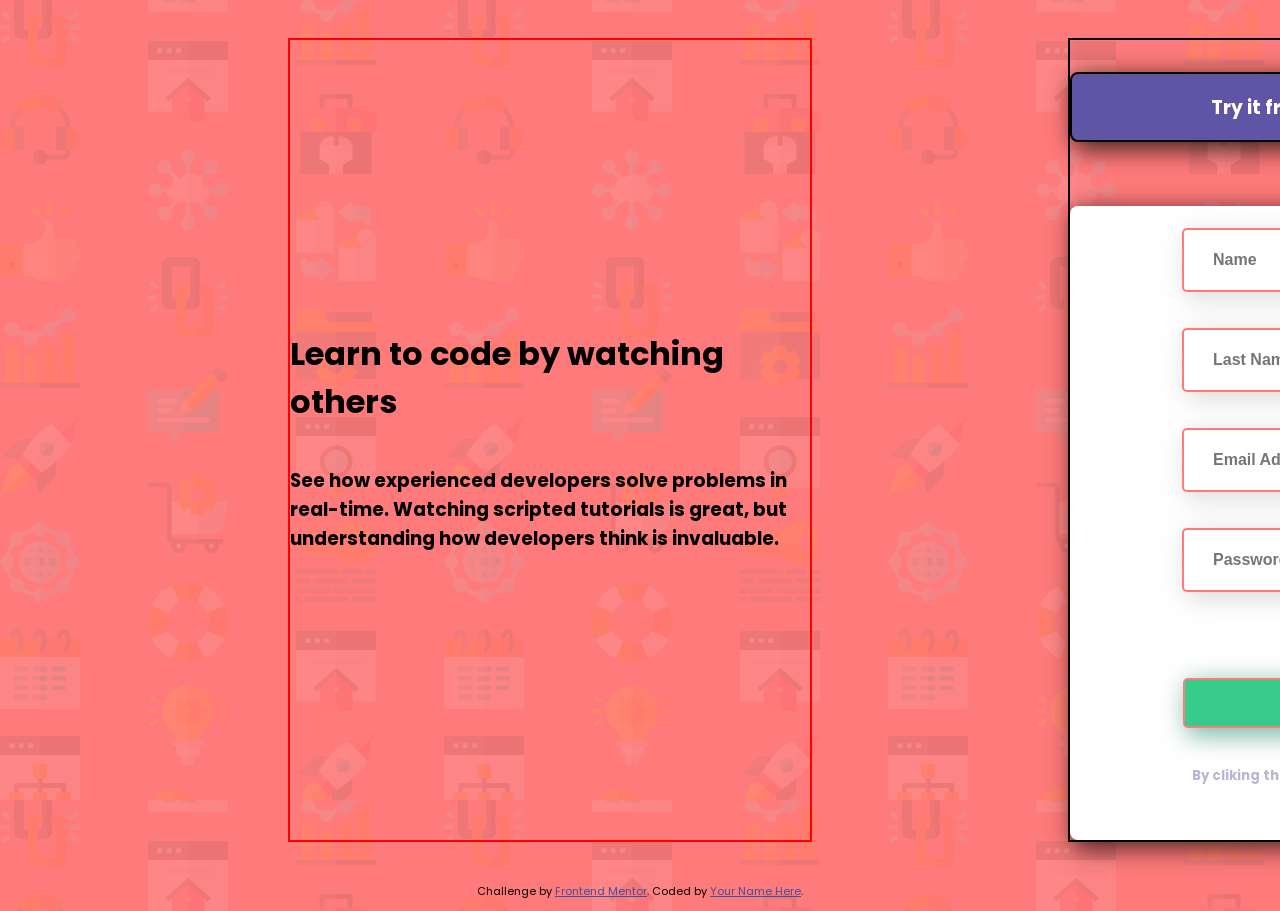
==== index.html @ 23be3fe3 "First commit. Values of form , printed in consola with JS" ====
<!DOCTYPE html>
<html lang="en">

<head>
  <meta charset="UTF-8">
  <meta name="viewport" content="width=device-width, initial-scale=1.0">
  <!-- displays site properly based on user's device -->
  <link
    href="https://fonts.googleapis.com/css2?family=Poppins:ital,wght@0,100;0,200;0,300;0,400;0,500;0,600;0,700;0,800;0,900;1,100;1,200;1,300;1,400;1,500;1,600;1,700;1,800;1,900&display=swap"
    rel="stylesheet">
  <link rel="icon" type="image/png" sizes="32x32" href="./images/favicon-32x32.png">
  <!-- <link rel="stylesheet" href="Css/reset.css"> -->
  <link rel="stylesheet" href="Css/styles.css">

  <!-- CARGAMOS SCRIPTS JS -->
   <script src="JS/main.js"></script>

  <title>Frontend Mentor | Intro component with sign up form</title>

  <!-- Feel free to remove these styles or customise in your own stylesheet 👍 -->
  <style>
    .attribution {
      font-size: 11px;
      text-align: center;
    }

    .attribution a {
      color: hsl(228, 45%, 44%);
    }
  </style>
</head>

<body>
  <main>
    <div class="container">

      <div class="section__left">
        <div class="left__container">
          <h1 class="left__container-title">
            Learn to code by watching others
          </h1>


          <div class="left__container-subtitle">
            <h3 class="left__container-subtitle">
              See how experienced developers solve problems in real-time. Watching scripted tutorials is great,
              but understanding how developers think is invaluable.
            </h3>
          </div>
        </div>
      </div>


      <div class="section__right">
        <div class="right__container">
          <div class="right__container-header">
            <h3 class="right__-title">Try it free 7 days then $20/month. Thereafter</h3>
          </div>
          <div class=" right__container-form">
            
            <form id="formulario" method="post">
             
              <div class="form__input">
                <label for="name"></label>
                <input type="text"  id="name" placeholder="Name" autocomplete="name" required>
                <div class="name__error-container">
                  <span class="error-message" id="nameError">First Name cannot be empty</span>
                </div>
                <div class="error-icon">
                  <img src="images/icon-error.svg">
                </div>
              </div>

              <div class="form__input">
                <label for="lastname"></label>
                <input type="text" id="lastname" placeholder="Last Name" autocomplete="family-name" required>
                <div class="name__error-container">
                  <span class="error-message" id="LastnameError">Last Name cannot be empty</span>
                </div>
                <div class="error-icon">
                  <img src="images/icon-error.svg">
                </div>
              </div>

              <div class="form__input">
                <label for="email"></label>
                <input type="email" id="email" placeholder="Email Address" autocomplete="email" required>
                <div class="name__error-container">
                  <span class="error-message" id="emailError">Looks like this is not an email</span>
                </div>
                <div class="error-icon">
                  <img src="images/icon-error.svg">
                </div>
              </div>

              <div class="form__input">
                <label for="password"></label>
                <input type="password" id="password" placeholder="Password" autocomplete="new-password" required>
                <div class="name__error-container">
                  <span class="error-message" id="passwordError">Password cannot be empty</span>
                </div>
                <div class="error-icon">
                  <img src="images/icon-error.svg">
                </div>
              </div>

              <div class="form__button">
                <button class="button-validate" type="submit" value="submit">Claim your free trial</button>
              </div>

              <div class="form__footer">
                <h5>By cliking the button you are agreeing to our <a><span style="color: red;">Terms and
                      Services</span></a></h5>
              </div>
            </form>
          </div>

        </div>

      </div>

    </div>

    <div>
      <footer>
        <p class="attribution">
          Challenge by <a href="https://www.frontendmentor.io?ref=challenge" target="_blank">Frontend Mentor</a>.
          Coded by <a href="#">Your Name Here</a>.
        </p>

      </footer>
  </main>


</body>

</html>
---- Css/styles.css ----
/* TODO: INCLUIR ARCHIVO RESET.CSS / SEPARAR SECCIONES EN CSS */
/* TODO : MIRAR SCROOL INFERIOR */
body {
    background-color: hsl(0, 100%, 74%);
    background-image: url(../images/bg-intro-desktop.png);
    font-family: poppins, Arial, Helvetica, sans-serif;
}

main {
    max-width: 1440px;
}

.container {
    display: flex;
    flex-direction: row;
    margin-left: 250px;
}

.section__left {
    min-width: 720px;
    height: 800px;
    padding: 30px;
}

.left__container {
    max-width: 520px;
    min-height: 800px;
    display: flex;
    flex-direction: column;
    justify-content: center;
    align-items: ce;
    border: 2px red solid;
}

.section__right {
    min-width: 720px;
    padding: 30px;
}

.right__container {
    display: flex;
    flex-direction: column;
    max-width: 720px;
    height: 800px;
    border: 2px solid black;
}

.right__container-header {
    width: 100%;
    background-color: hsl(248, 32%, 49%);
    box-shadow: 5px 6px 24px 2px rgba(0,0,0,0.72);
    border: 2px solid black;
    text-align: center;
    color: white;
    border-radius: 0.5rem;
    margin-top: 2rem;
}

.right__container-form {
    background-color: hsl(0, 0%, 100%);
    box-shadow: 5px 6px 24px 2px rgba(0,0,0,0.72);
    margin-top: 4rem;
    border-radius: 0.5rem;
    padding: 2rem;
    height: 100%;

}

.form__input {
    margin-top: -50px;
    margin-left: 40px;
}


input {
    margin: 40px;
    padding: 5px;
    width: 490px;
    height: 50px;
    margin-bottom: 15px;
    border: 2px solid hsl(0, 100%, 74%);
    box-shadow: 5px 6px 24px 2px rgba(211, 208, 208, 0.72);
    border-radius: 5px;
}

::placeholder{
    font-size: 1rem;
    font-weight: bold;
    padding: 1.5rem;
}


.error-message {
    position: relative;
    display: none;
    color: red;
    left: 310px;
    bottom: 10px;
    margin-right: 0;
}

.error-icon {
    /* display: none; */
    position: relative;
    left: 500px;
    bottom: 83px;

}


.form__button{
    display: flex;
    justify-content: center;
}
button {
    text-transform: uppercase;
    font-size: 1.2rem;
    color: aliceblue;
    font-weight: 800;
    background-color: hsl(154, 59%, 51%);
    box-shadow: 5px 6px 24px 2px rgba(79, 158, 128, 0.72);
    margin: 40px;
    padding: 5px;
    width: 490px;
    height: 50px;
    margin-bottom: 15px;
    border: 2px solid hsl(0, 100%, 74%);
    border-radius: 5px;
}

.form__footer {
    color:hsl(246, 25%, 77%);
    font-weight: lighter;
    text-align: center;
}

.form__footer a:hover, button:hover {
    cursor: pointer;
    background-color: yellowgreen;
}
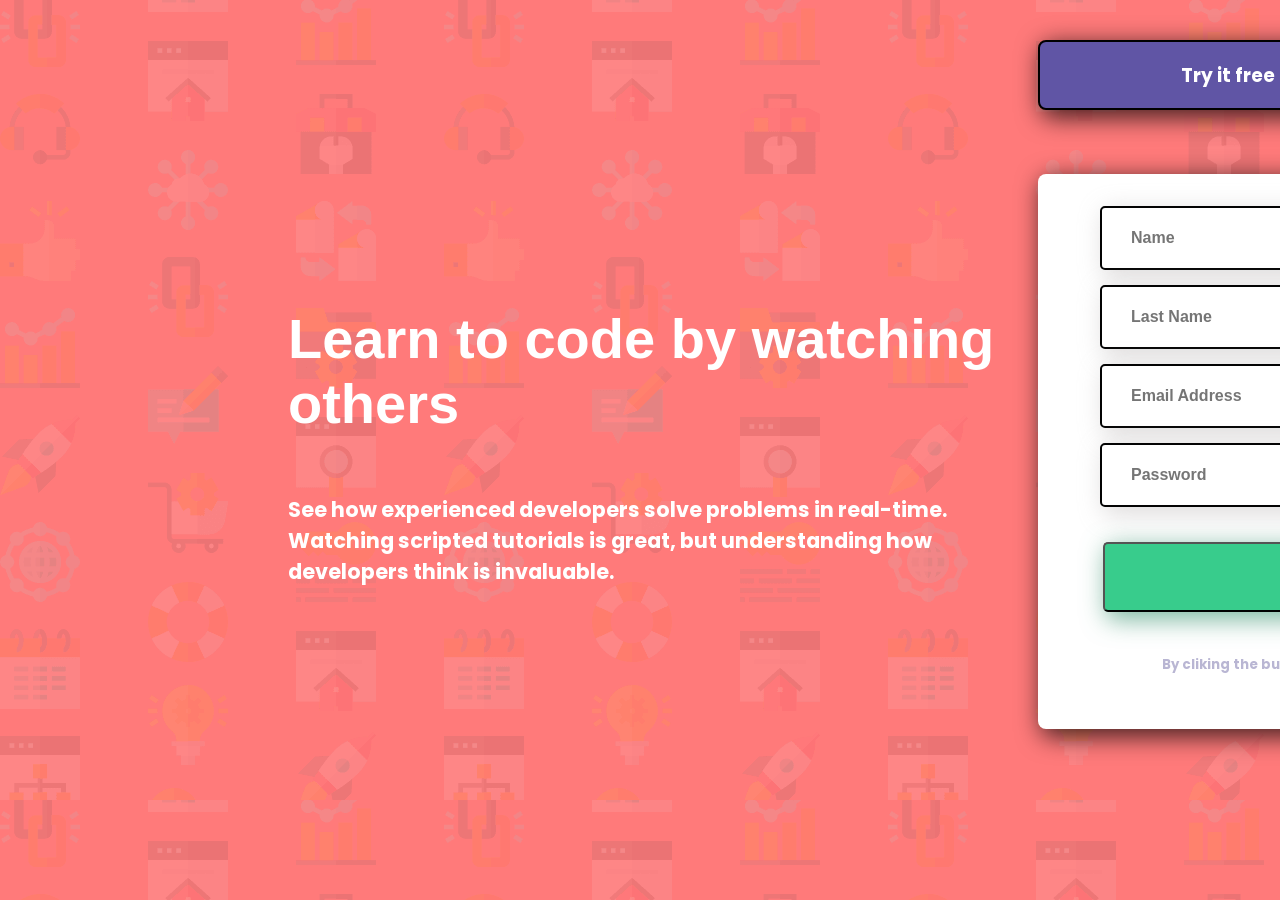
==== commit d0ad94f5: "Error mesages and error-icon added to JS file with event submit" ====
--- a/index.html
+++ b/index.html
@@ -13,7 +13,7 @@
   <link rel="stylesheet" href="Css/styles.css">
 
   <!-- CARGAMOS SCRIPTS JS -->
-   <script src="JS/main.js"></script>
+  <script src="JS/main.js"></script>
 
   <title>Frontend Mentor | Intro component with sign up form</title>
 
@@ -57,23 +57,21 @@
             <h3 class="right__-title">Try it free 7 days then $20/month. Thereafter</h3>
           </div>
           <div class=" right__container-form">
-            
+
             <form id="formulario" method="post">
-             
+
               <div class="form__input">
                 <label for="name"></label>
-                <input type="text"  id="name" placeholder="Name" autocomplete="name" required>
+                <input type="text" id="name" placeholder="Name" autocomplete="name">
                 <div class="name__error-container">
                   <span class="error-message" id="nameError">First Name cannot be empty</span>
                 </div>
                 <div class="error-icon">
                   <img src="images/icon-error.svg">
                 </div>
-              </div>
-
               <div class="form__input">
                 <label for="lastname"></label>
-                <input type="text" id="lastname" placeholder="Last Name" autocomplete="family-name" required>
+                <input type="text" id="lastname" placeholder="Last Name" autocomplete="family-name">
                 <div class="name__error-container">
                   <span class="error-message" id="LastnameError">Last Name cannot be empty</span>
                 </div>
@@ -84,7 +82,7 @@
 
               <div class="form__input">
                 <label for="email"></label>
-                <input type="email" id="email" placeholder="Email Address" autocomplete="email" required>
+                <input type="email" id="email" placeholder="Email Address" autocomplete="email">
                 <div class="name__error-container">
                   <span class="error-message" id="emailError">Looks like this is not an email</span>
                 </div>
@@ -95,7 +93,7 @@
 
               <div class="form__input">
                 <label for="password"></label>
-                <input type="password" id="password" placeholder="Password" autocomplete="new-password" required>
+                <input type="password" id="password" placeholder="Password" autocomplete="new-password">
                 <div class="name__error-container">
                   <span class="error-message" id="passwordError">Password cannot be empty</span>
                 </div>
@@ -121,14 +119,16 @@
 
     </div>
 
-    <div>
-      <footer>
+    
+    <div class="footer">
+      <footer >
         <p class="attribution">
           Challenge by <a href="https://www.frontendmentor.io?ref=challenge" target="_blank">Frontend Mentor</a>.
           Coded by <a href="#">Your Name Here</a>.
         </p>
-
       </footer>
+    </div>
+        
   </main>
 
 
--- a/Css/styles.css
+++ b/Css/styles.css
@@ -23,26 +23,34 @@
 }
 
 .left__container {
-    max-width: 520px;
+    max-width: 720px;
     min-height: 800px;
     display: flex;
     flex-direction: column;
     justify-content: center;
     align-items: ce;
-    border: 2px red solid;
+}
+
+.left__container-title {
+    font-size: 3.5rem;
+    font-weight: 800;
+    color: white;
+}
+
+.left__container-subtitle {
+    color: white;
+    font-size: 1.3rem;
 }
 
 .section__right {
-    min-width: 720px;
-    padding: 30px;
+    width: 720px;
 }
 
 .right__container {
     display: flex;
     flex-direction: column;
     max-width: 720px;
-    height: 800px;
-    border: 2px solid black;
+    height: 700px;
 }
 
 .right__container-header {
@@ -67,18 +75,19 @@
 }
 
 .form__input {
-    margin-top: -50px;
-    margin-left: 40px;
+    margin-top: -40px;
+    margin-left: 0px;
 }
 
 
 input {
-    margin: 40px;
-    padding: 5px;
-    width: 490px;
+    margin: 30px;
+    margin-top: 40px;
+    padding:5px;
+    width: 600px;
     height: 50px;
     margin-bottom: 15px;
-    border: 2px solid hsl(0, 100%, 74%);
+    border: 2px solid hsl(0, 0%, 1%);
     box-shadow: 5px 6px 24px 2px rgba(211, 208, 208, 0.72);
     border-radius: 5px;
 }
@@ -94,16 +103,16 @@
     position: relative;
     display: none;
     color: red;
-    left: 310px;
+    left: 370px;
     bottom: 10px;
     margin-right: 0;
 }
 
 .error-icon {
-    /* display: none; */
+    display: none;
     position: relative;
-    left: 500px;
-    bottom: 83px;
+    left: 590px;
+    bottom:83px;
 
 }
 
@@ -111,20 +120,18 @@
 .form__button{
     display: flex;
     justify-content: center;
+    margin-left: 10px;
 }
 button {
+    min-width: 600px;
     text-transform: uppercase;
     font-size: 1.2rem;
     color: aliceblue;
     font-weight: 800;
     background-color: hsl(154, 59%, 51%);
     box-shadow: 5px 6px 24px 2px rgba(79, 158, 128, 0.72);
-    margin: 40px;
-    padding: 5px;
-    width: 490px;
-    height: 50px;
-    margin-bottom: 15px;
-    border: 2px solid hsl(0, 100%, 74%);
+    margin: 20px;
+    height: 70px;
     border-radius: 5px;
 }
 
@@ -138,4 +145,3 @@
     cursor: pointer;
     background-color: yellowgreen;
 }
-
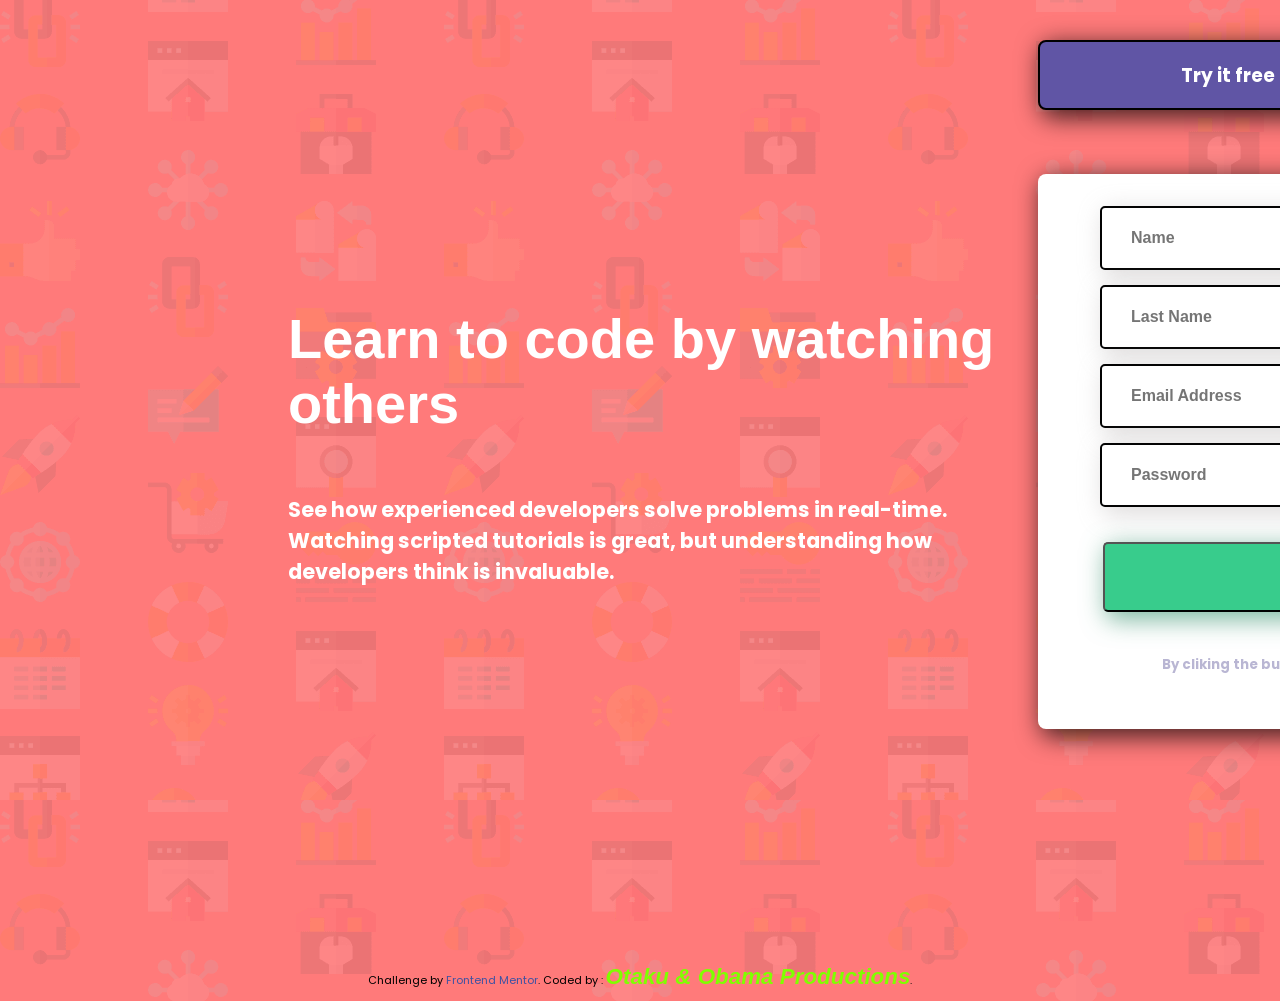
==== commit ee0239ef: "Añadido valores a resultados.html , refactorizado todo el main.js y creado el resultados.js ." ====
--- a/index.html
+++ b/index.html
@@ -13,7 +13,8 @@
   <link rel="stylesheet" href="Css/styles.css">
 
   <!-- CARGAMOS SCRIPTS JS -->
-  <script src="JS/main.js"></script>
+  <!-- <script src="JS/main.js"></script> -->
+  <script src="JS/d_r_y_.js"></script>
 
   <title>Frontend Mentor | Intro component with sign up form</title>
 
@@ -119,17 +120,17 @@
 
     </div>
 
+  </main>
     
     <div class="footer">
       <footer >
         <p class="attribution">
           Challenge by <a href="https://www.frontendmentor.io?ref=challenge" target="_blank">Frontend Mentor</a>.
-          Coded by <a href="#">Your Name Here</a>.
+          Coded by : <a href="https://github.com/Bitxogm" target="_blank"><span class="author"> Otaku & Obama Productions</span></a>.
         </p>
       </footer>
     </div>
         
-  </main>
 
 
 </body>
--- a/Css/styles.css
+++ b/Css/styles.css
@@ -145,3 +145,23 @@
     cursor: pointer;
     background-color: yellowgreen;
 }
+
+.footer {
+    margin-top: 6rem;
+}
+
+.attribution {
+    font-size: 1.2rem;
+}
+
+.author {
+    font-weight: bold;
+    font-size: 1.4rem;
+    color: chartreuse;
+    font-style: italic;
+}
+
+ a  {
+    text-decoration: none;
+ }  
+    
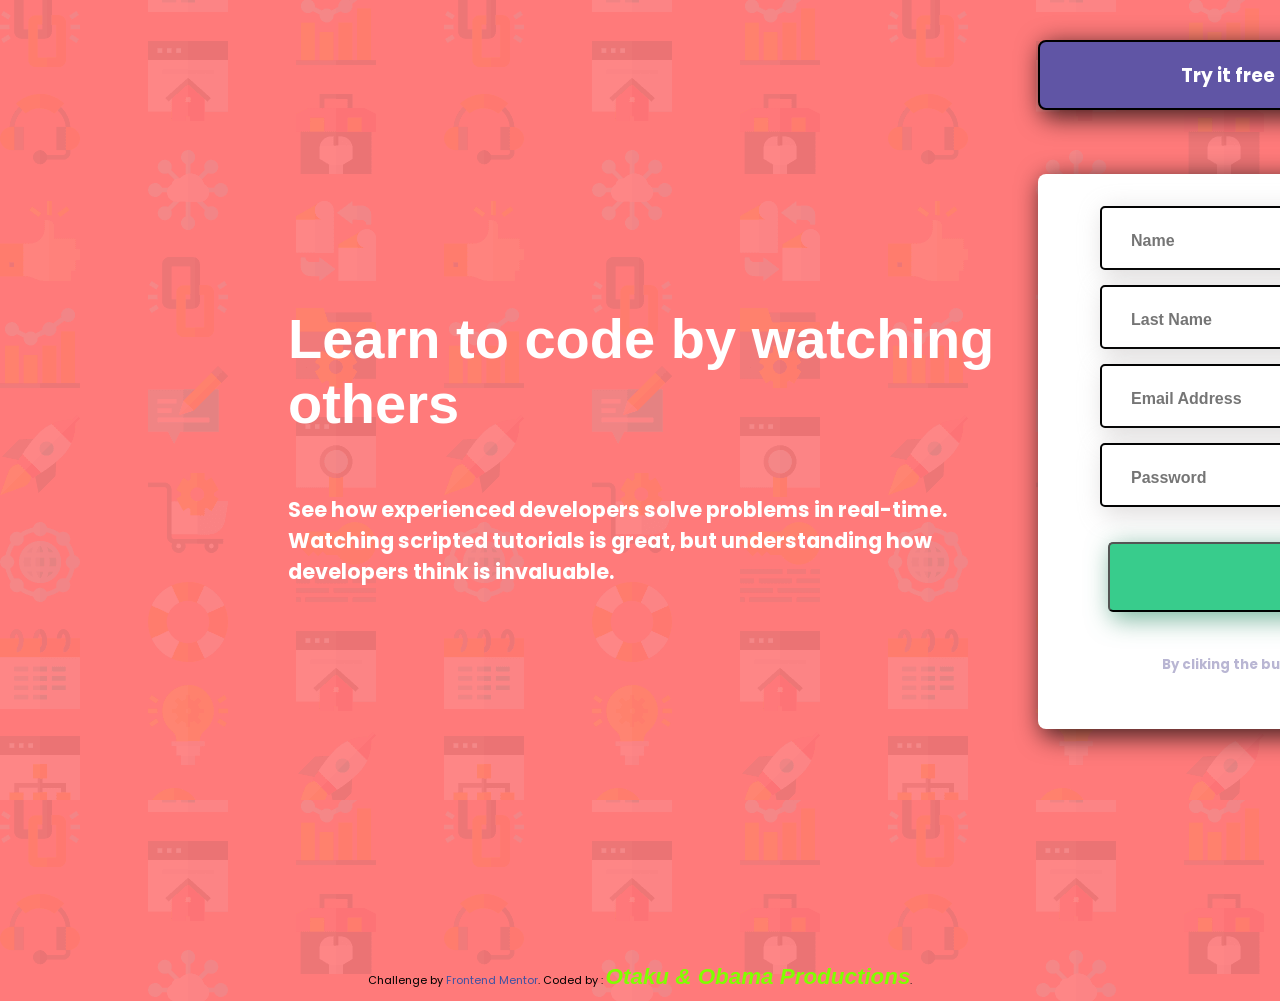
==== commit fd084a16: "Validacion de los datos , redirigido a pagina de  bienvenida." ====
--- a/index.html
+++ b/index.html
@@ -9,39 +9,35 @@
     href="https://fonts.googleapis.com/css2?family=Poppins:ital,wght@0,100;0,200;0,300;0,400;0,500;0,600;0,700;0,800;0,900;1,100;1,200;1,300;1,400;1,500;1,600;1,700;1,800;1,900&display=swap"
     rel="stylesheet">
   <link rel="icon" type="image/png" sizes="32x32" href="./images/favicon-32x32.png">
-  <!-- <link rel="stylesheet" href="Css/reset.css"> -->
   <link rel="stylesheet" href="Css/styles.css">
 
-  <!-- CARGAMOS SCRIPTS JS -->
-  <!-- <script src="JS/main.js"></script> -->
-  <script src="JS/d_r_y_.js"></script>
-
+  
   <title>Frontend Mentor | Intro component with sign up form</title>
-
+  
   <!-- Feel free to remove these styles or customise in your own stylesheet 👍 -->
   <style>
     .attribution {
       font-size: 11px;
       text-align: center;
     }
-
+    
     .attribution a {
       color: hsl(228, 45%, 44%);
     }
-  </style>
+    </style>
 </head>
 
 <body>
   <main>
     <div class="container">
-
+      
       <div class="section__left">
         <div class="left__container">
           <h1 class="left__container-title">
             Learn to code by watching others
           </h1>
-
-
+          
+          
           <div class="left__container-subtitle">
             <h3 class="left__container-subtitle">
               See how experienced developers solve problems in real-time. Watching scripted tutorials is great,
@@ -50,17 +46,17 @@
           </div>
         </div>
       </div>
-
-
+      
+      
       <div class="section__right">
         <div class="right__container">
           <div class="right__container-header">
             <h3 class="right__-title">Try it free 7 days then $20/month. Thereafter</h3>
           </div>
           <div class=" right__container-form">
-
+            
             <form id="formulario" method="post">
-
+              
               <div class="form__input">
                 <label for="name"></label>
                 <input type="text" id="name" placeholder="Name" autocomplete="name">
@@ -70,69 +66,70 @@
                 <div class="error-icon">
                   <img src="images/icon-error.svg">
                 </div>
-              <div class="form__input">
-                <label for="lastname"></label>
-                <input type="text" id="lastname" placeholder="Last Name" autocomplete="family-name">
-                <div class="name__error-container">
-                  <span class="error-message" id="LastnameError">Last Name cannot be empty</span>
+                <div class="form__input">
+                  <label for="lastname"></label>
+                  <input type="text" id="lastname" placeholder="Last Name" autocomplete="family-name">
+                  <div class="name__error-container">
+                    <span class="error-message" id="LastnameError">Last Name cannot be empty</span>
+                  </div>
+                  <div class="error-icon">
+                    <img src="images/icon-error.svg">
+                  </div>
                 </div>
-                <div class="error-icon">
-                  <img src="images/icon-error.svg">
+                
+                <div class="form__input">
+                  <label for="email"></label>
+                  <input type="email" id="email" placeholder="Email Address" autocomplete="email">
+                  <div class="name__error-container">
+                    <span class="error-message" id="emailError">Looks like this is not an email</span>
+                  </div>
+                  <div class="error-icon">
+                    <img src="images/icon-error.svg">
+                  </div>
                 </div>
+                
+                <div class="form__input">
+                  <label for="password"></label>
+                  <input type="password" id="password" placeholder="Password" autocomplete="new-password">
+                  <div class="name__error-container">
+                    <span class="error-message" id="passwordError">Password cannot be empty</span>
+                  </div>
+                  <div class="error-icon">
+                    <img src="images/icon-error.svg">
+                  </div>
+                </div>
+                
+                <div class="form__button">
+                  <button class="button-validate" type="submit" value="submit">Claim your free trial</button>
+                </div>
+                
+                <div class="form__footer">
+                  <h5>By cliking the button you are agreeing to our <a><span style="color: red;">Terms and
+                    Services</span></a></h5>
+                  </div>
+                </form>
               </div>
-
-              <div class="form__input">
-                <label for="email"></label>
-                <input type="email" id="email" placeholder="Email Address" autocomplete="email">
-                <div class="name__error-container">
-                  <span class="error-message" id="emailError">Looks like this is not an email</span>
-                </div>
-                <div class="error-icon">
-                  <img src="images/icon-error.svg">
-                </div>
-              </div>
-
-              <div class="form__input">
-                <label for="password"></label>
-                <input type="password" id="password" placeholder="Password" autocomplete="new-password">
-                <div class="name__error-container">
-                  <span class="error-message" id="passwordError">Password cannot be empty</span>
-                </div>
-                <div class="error-icon">
-                  <img src="images/icon-error.svg">
-                </div>
-              </div>
-
-              <div class="form__button">
-                <button class="button-validate" type="submit" value="submit">Claim your free trial</button>
-              </div>
-
-              <div class="form__footer">
-                <h5>By cliking the button you are agreeing to our <a><span style="color: red;">Terms and
-                      Services</span></a></h5>
-              </div>
-            </form>
+              
+            </div>
+            
           </div>
-
+          
         </div>
-
+        
+      </main>
+      
+      <div class="footer">
+        <footer >
+          <p class="attribution">
+            Challenge by <a href="https://www.frontendmentor.io?ref=challenge" target="_blank">Frontend Mentor</a>.
+            Coded by : <a href="https://github.com/Bitxogm" target="_blank"><span class="author"> Otaku & Obama Productions</span></a>.
+          </p>
+        </footer>
       </div>
-
-    </div>
-
-  </main>
+      
+      
+      
+      <script src="Js/main.js"></script>
+    </body>
     
-    <div class="footer">
-      <footer >
-        <p class="attribution">
-          Challenge by <a href="https://www.frontendmentor.io?ref=challenge" target="_blank">Frontend Mentor</a>.
-          Coded by : <a href="https://github.com/Bitxogm" target="_blank"><span class="author"> Otaku & Obama Productions</span></a>.
-        </p>
-      </footer>
-    </div>
-        
-
-
-</body>
-
-</html>+    </html>
--- a/Css/styles.css
+++ b/Css/styles.css
@@ -81,6 +81,8 @@
 
 
 input {
+    text-align: justify;
+    font-size: 1.5rem;
     margin: 30px;
     margin-top: 40px;
     padding:5px;
@@ -120,7 +122,7 @@
 .form__button{
     display: flex;
     justify-content: center;
-    margin-left: 10px;
+    margin-left: 20px;
 }
 button {
     min-width: 600px;
